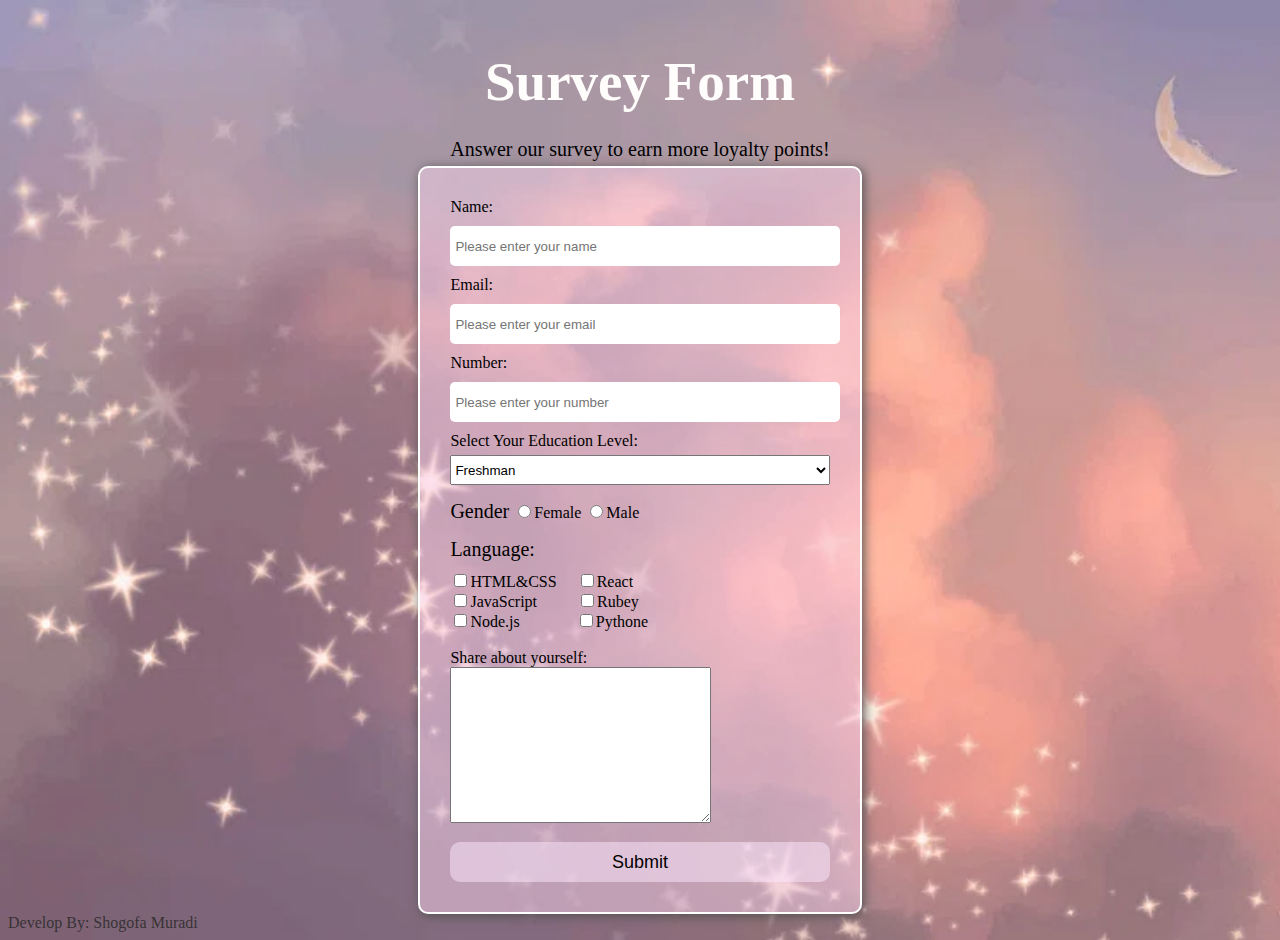
==== survey-form.html @ 07893a81 "Footer text designed and edited" ====
<!DOCTYPE html>
<html lang="en">
  <head>
    <meta charset="UTF-8" />
    <meta name="viewport" content="width=device-width, initial-scale=1.0" />
    <title>Document</title>
    <link rel="stylesheet" href="style.css" />
  </head>
  <body>
    <header>
      <h1 id="title">Survey Form</h1>
      <p id="description">Answer our survey to earn more loyalty points!</p>
    </header>
    <main>
      <form action="" id="survey-form">
        <div class="info">
          <label for="name" id="name">Name:</label><br />
          <input
            type="text"
            id="name"
            placeholder="Please enter your name"
          /><br />
          <label for="email" id="email">Email:</label><br />
          <input
            type="email"
            id="email"
            placeholder="Please enter your email"
          /><br />
          <label for="number" id="num">Number:</label><br />
          <input
            type="number"
            id="number"
            placeholder="Please enter your number"
          /><br />
        </div>
        <label for="education">Select Your Education Level: </label><br />
        <select name="" id="dropdown">
          <option value="freshman">Freshman</option>
          <option value="Sophomore">Sophomore</option>
          <option value="Junior">Junior</option>
          <option value="Senior">Senior</option></select
        ><br />
        <label for="gender" id="gender">Gender</label>
        <input type="radio" name="gen" />Female
        <input type="radio" name="gen" />Male<br />
        <div id="lang">
          <label for="lang" id="lan">Language:</label><br />
          <input type="checkbox" name="" id="" />HTML&CSS &nbsp; &nbsp;
          <input type="checkbox" name="" id="" />React<br />
          <input type="checkbox" name="" id="" />JavaScript&nbsp; &nbsp;
          &nbsp;&nbsp; &nbsp;&nbsp;
          <input type="checkbox" name="" id="" />Rubey<br />
          <input type="checkbox" name="" id="" />Node.js&nbsp; &nbsp;&nbsp;
          &nbsp;&nbsp; &nbsp;&nbsp; &nbsp;&nbsp;
          <input type="checkbox" name="" id="" />Pythone<br />
        </div>
        <br />
        <label for="">Share about yourself:</label>
        <textarea name="" id="" cols="30" rows="10"></textarea><br />
        <button type="submit" id="btn">Submit</button><br />
      </form>
    </main>
    <footer>Develop By: Shogofa Muradi</footer>
  </body>
</html>
---- style.css ----
body {
  /* background-color: rgb(151, 149, 149); */
  background-image: url(Images/czNmcy1wcml2YXRlL3Jhd3BpeGVsX2ltYWdlcy93ZWJzaXRlX2NvbnRlbnQvbHIvcm00ODYtYmctMDA0LWt6MG15bDIwLmpwZw.webp);
  background-size: cover;
}

#title {
  text-align: center;
  margin: 50px 0 25px 0;
  color: rgb(255, 252, 252);
  font-size: 55px;
  font-weight: bold;
}

#description {
  text-align: center;
  margin: 5px 0 5px 0;
  font-size: 20px;
}

form {
  border-style: solid;
  border-color: rgb(255, 254, 254);
  border-width: 2px;
  background-color: rgba(250, 212, 237, 0.5);
  width: 30%;
  border-radius: 10px;
  height: auto;
  margin: 0 auto;
  padding: 30px;
  box-shadow: 2px 2px 12px rgb(82, 81, 81);
}

.info input {
  width: 100%;
  height: 30px;
  margin: 10px auto;
  border-radius: 5px;
  border: none;
  padding: 5px;
}

#name {
  margin: 10px auto;
}

#dropdown {
  width: 100%;
  height: 30px;
  margin: 5px 0 10px 0;
}

#gender {
  font-size: 20px;
  display: inline-block;
  margin: 5px 0;
}

#lan {
  font-size: 20px;
  display: inline-block;
  margin: 10px 0;
}

#btn {
  width: 100%;
  height: 40px;
  border: none;
  margin-top: 15px;
  border-radius: 10px;
  background-color: rgba(254, 232, 254, 0.5);
  font-size: 18px;
}

footer {
  color: rgba(37, 37, 37, 0.8);
}
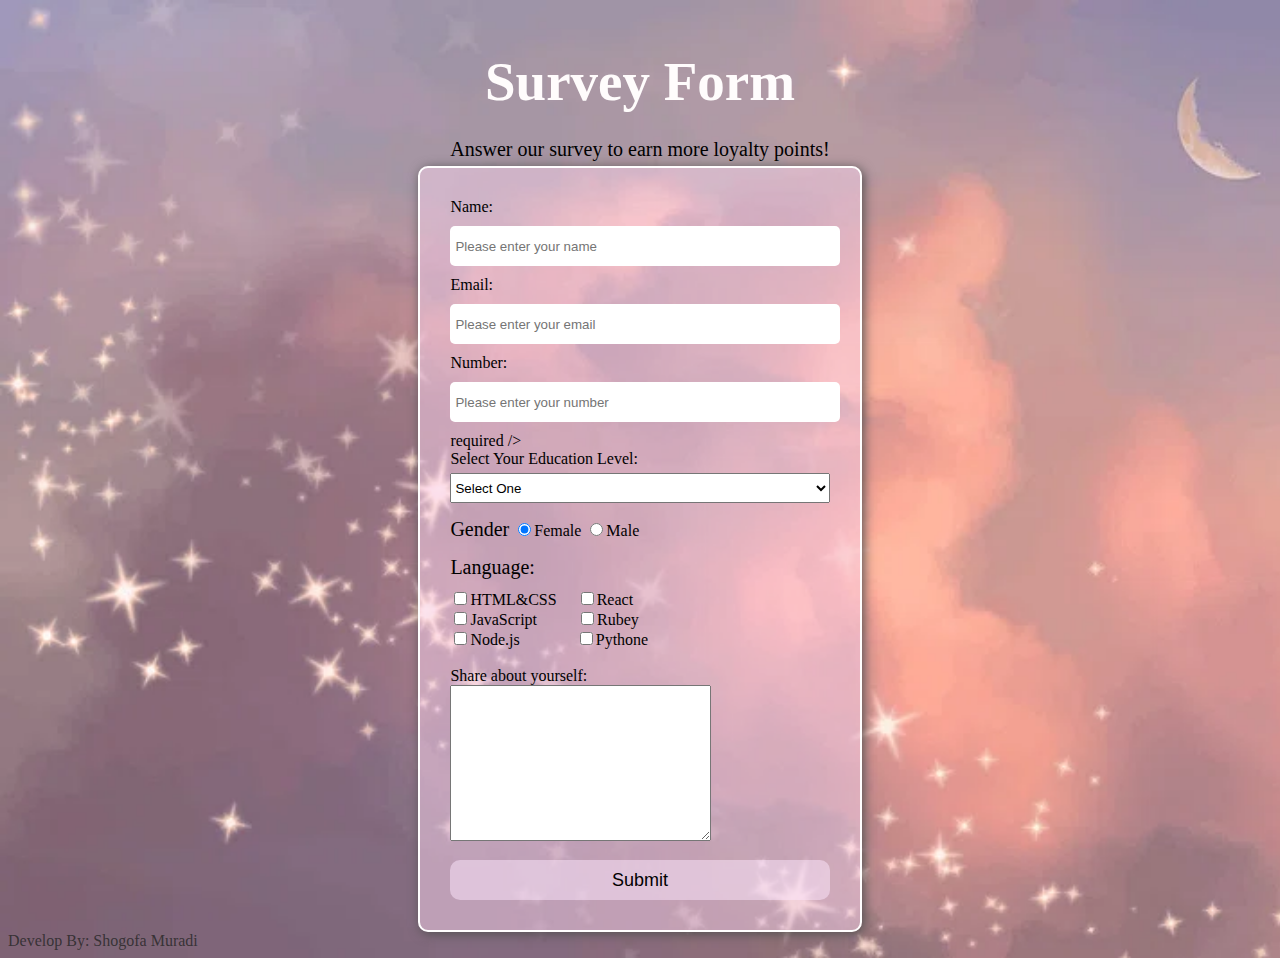
==== commit 2423ff11: "Email & number Validation added number range validation added" ====
--- a/survey-form.html
+++ b/survey-form.html
@@ -19,29 +19,54 @@
             type="text"
             id="name"
             placeholder="Please enter your name"
+            required
           /><br />
-          <label for="email" id="email">Email:</label><br />
+          <label
+            for="email"
+            id="email"
+            pattern="[a-z0-9._%+-]+@[a-z0-9.-]+\.[a-z]{2,4}$"
+            >Email:</label
+          ><br />
           <input
             type="email"
             id="email"
             placeholder="Please enter your email"
+            required
           /><br />
-          <label for="number" id="num">Number:</label><br />
+          <label for="number" id="num" pattern="[789][0-9]{9}">Number:</label
+          ><br />
           <input
             type="number"
             id="number"
             placeholder="Please enter your number"
-          /><br />
+            min="700000000"
+            max="799999999"
+            <!--
+            it
+            is
+            not
+            very
+            professional
+            but
+            I
+            will
+            work
+            on
+            it
+            --
+          />
+          required /><br />
         </div>
         <label for="education">Select Your Education Level: </label><br />
-        <select name="" id="dropdown">
+        <select name="" id="dropdown" required>
+          <option value="">Select One</option>
           <option value="freshman">Freshman</option>
           <option value="Sophomore">Sophomore</option>
           <option value="Junior">Junior</option>
           <option value="Senior">Senior</option></select
         ><br />
         <label for="gender" id="gender">Gender</label>
-        <input type="radio" name="gen" />Female
+        <input type="radio" name="gen" checked />Female
         <input type="radio" name="gen" />Male<br />
         <div id="lang">
           <label for="lang" id="lan">Language:</label><br />
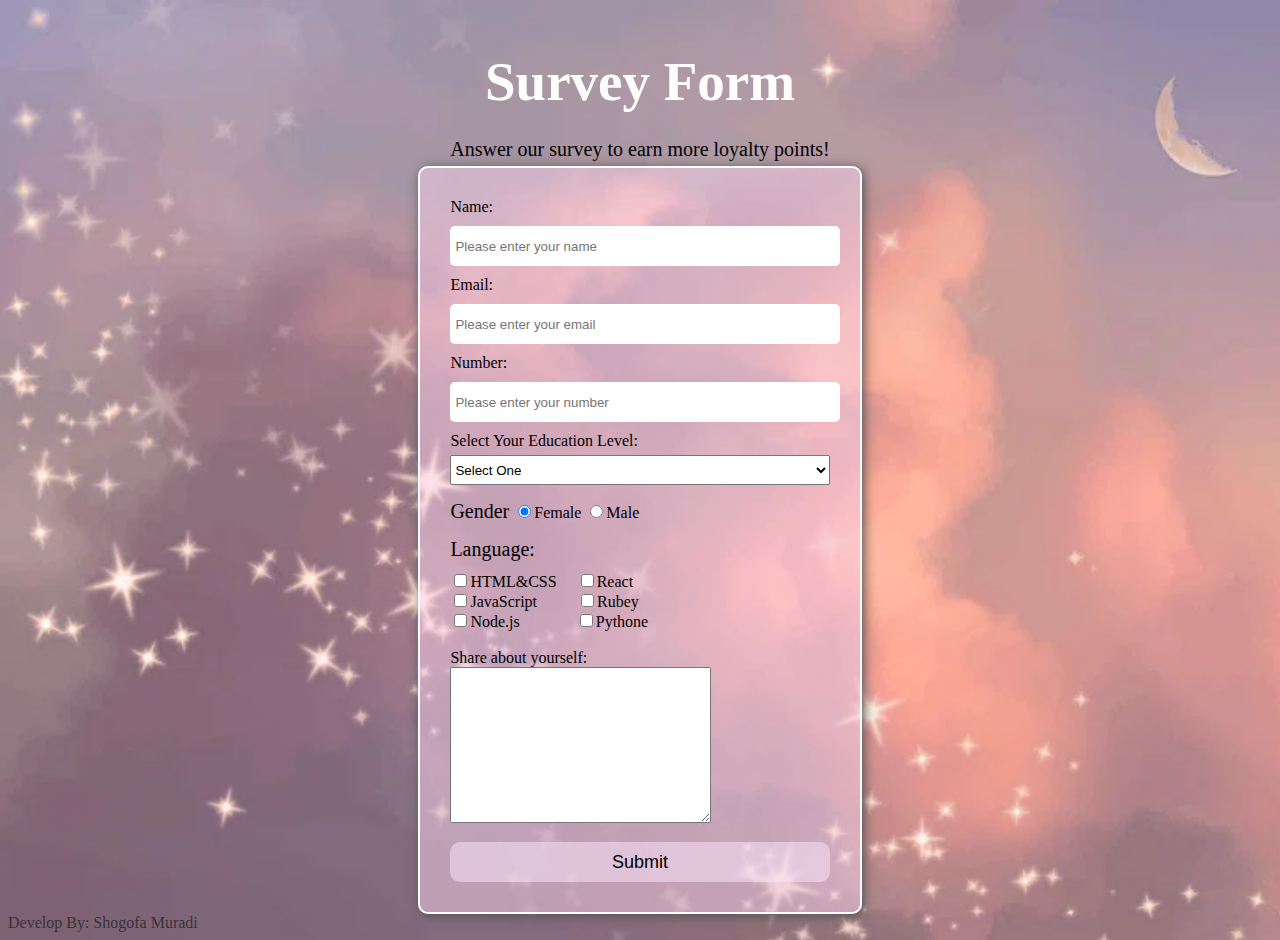
==== commit 5f4e9e75: "for attribute corresponds to the id" ====
--- a/survey-form.html
+++ b/survey-form.html
@@ -12,50 +12,41 @@
       <p id="description">Answer our survey to earn more loyalty points!</p>
     </header>
     <main>
-      <form action="" id="survey-form">
+      <form action="#" id="survey-form">
         <div class="info">
-          <label for="name" id="name">Name:</label><br />
+          <label for="name" id="name-label">Name:</label><br />
           <input
             type="text"
             id="name"
+            name="name"
             placeholder="Please enter your name"
             required
           /><br />
           <label
             for="email"
-            id="email"
+            id="email-label"
             pattern="[a-z0-9._%+-]+@[a-z0-9.-]+\.[a-z]{2,4}$"
             >Email:</label
           ><br />
           <input
             type="email"
             id="email"
+            name="email"
             placeholder="Please enter your email"
             required
           /><br />
-          <label for="number" id="num" pattern="[789][0-9]{9}">Number:</label
+          <label for="number" id="number-label" pattern="[789][0-9]{9}"
+            >Number:</label
           ><br />
           <input
             type="number"
             id="number"
+            name="number"
             placeholder="Please enter your number"
             min="700000000"
             max="799999999"
-            <!--
-            it
-            is
-            not
-            very
-            professional
-            but
-            I
-            will
-            work
-            on
-            it
-            --
-          />
-          required /><br />
+            required
+          /><br />
         </div>
         <label for="education">Select Your Education Level: </label><br />
         <select name="" id="dropdown" required>
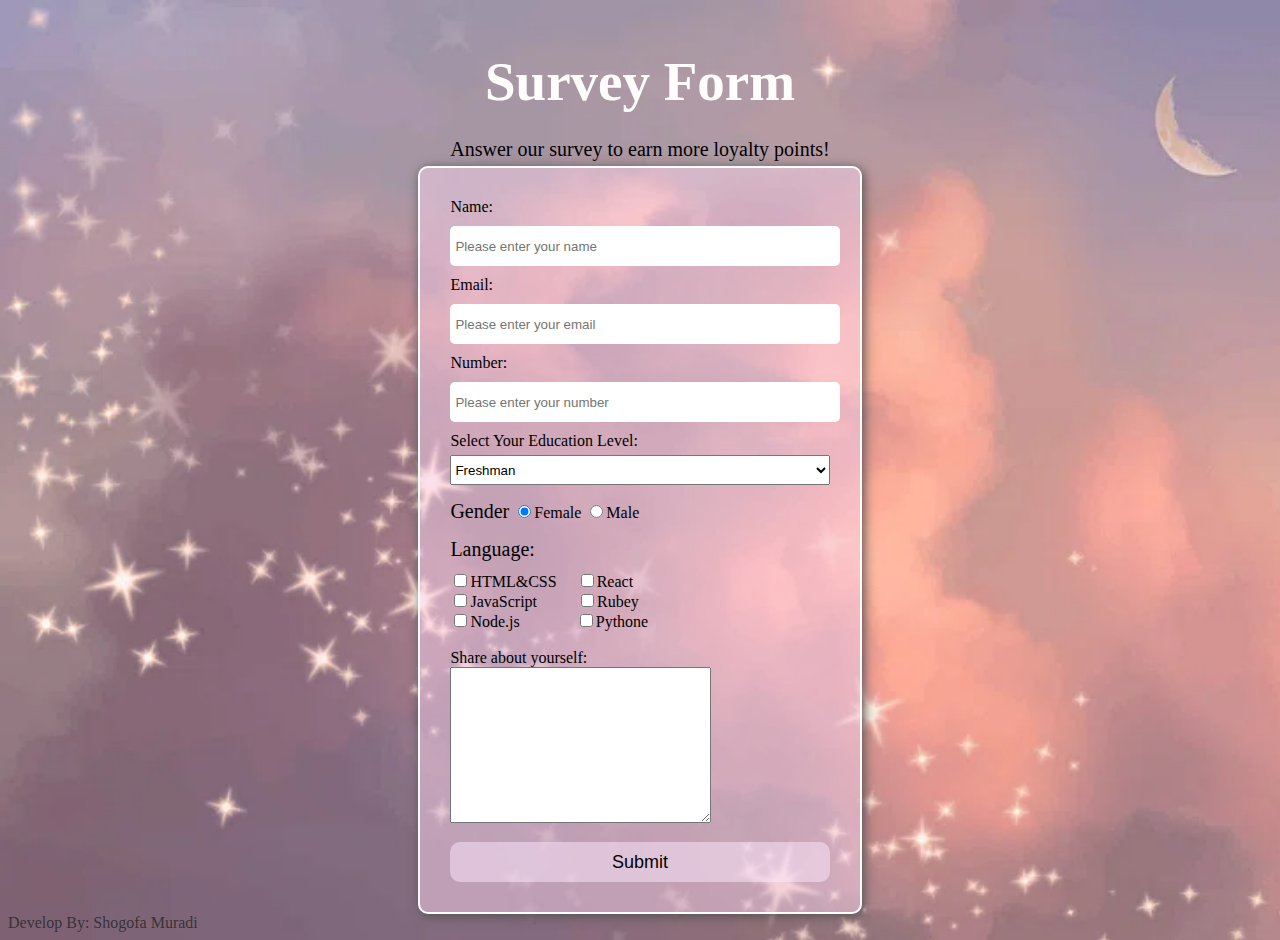
==== commit f3cb663d: "name added to the select element" ====
--- a/survey-form.html
+++ b/survey-form.html
@@ -49,12 +49,11 @@
           /><br />
         </div>
         <label for="education">Select Your Education Level: </label><br />
-        <select name="" id="dropdown" required>
-          <option value="">Select One</option>
+        <select name="education" id="dropdown">
           <option value="freshman">Freshman</option>
-          <option value="Sophomore">Sophomore</option>
-          <option value="Junior">Junior</option>
-          <option value="Senior">Senior</option></select
+          <option value="sophomore">Sophomore</option>
+          <option value="junior">Junior</option>
+          <option value="senior">Senior</option></select
         ><br />
         <label for="gender" id="gender">Gender</label>
         <input type="radio" name="gen" checked />Female
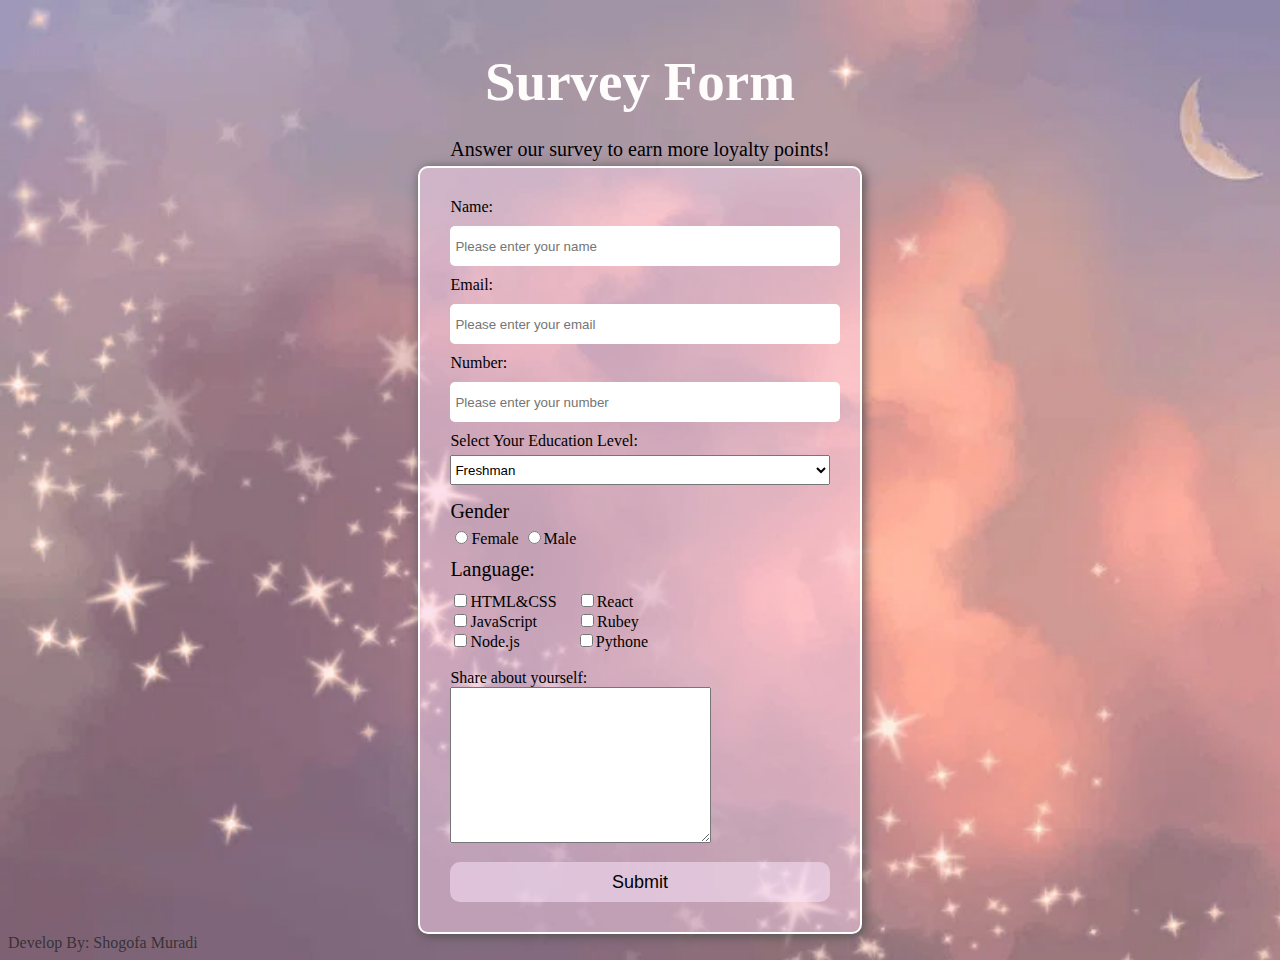
==== commit 2c2ab654: "gender radio associated with some labels" ====
--- a/survey-form.html
+++ b/survey-form.html
@@ -55,9 +55,9 @@
           <option value="junior">Junior</option>
           <option value="senior">Senior</option></select
         ><br />
-        <label for="gender" id="gender">Gender</label>
-        <input type="radio" name="gen" checked />Female
-        <input type="radio" name="gen" />Male<br />
+        <label id="gender">Gender</label><br />
+        <input type="radio" id="female" name="gender" value="female" />Female
+        <input type="radio" id="male" name="gender" value="male" />Male<br />
         <div id="lang">
           <label for="lang" id="lan">Language:</label><br />
           <input type="checkbox" name="" id="" />HTML&CSS &nbsp; &nbsp;
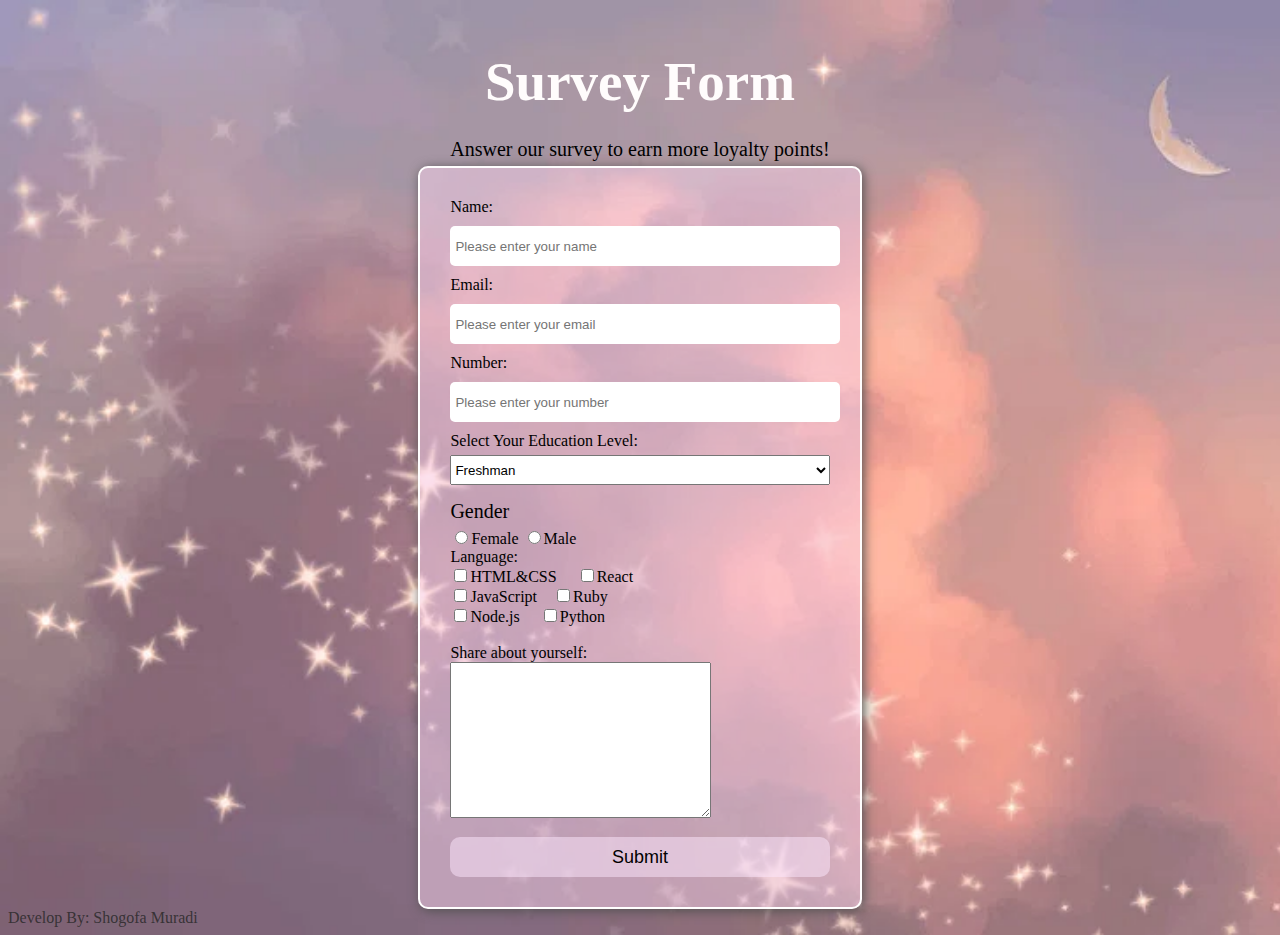
==== commit 5a376578: "name attributes assigned to language selection" ====
--- a/survey-form.html
+++ b/survey-form.html
@@ -59,15 +59,43 @@
         <input type="radio" id="female" name="gender" value="female" />Female
         <input type="radio" id="male" name="gender" value="male" />Male<br />
         <div id="lang">
-          <label for="lang" id="lan">Language:</label><br />
-          <input type="checkbox" name="" id="" />HTML&CSS &nbsp; &nbsp;
-          <input type="checkbox" name="" id="" />React<br />
-          <input type="checkbox" name="" id="" />JavaScript&nbsp; &nbsp;
-          &nbsp;&nbsp; &nbsp;&nbsp;
-          <input type="checkbox" name="" id="" />Rubey<br />
-          <input type="checkbox" name="" id="" />Node.js&nbsp; &nbsp;&nbsp;
-          &nbsp;&nbsp; &nbsp;&nbsp; &nbsp;&nbsp;
-          <input type="checkbox" name="" id="" />Pythone<br />
+          <label id="lang-label">Language:</label><br />
+          <input
+            type="checkbox"
+            id="html_css"
+            name="language"
+            value="HTML&CSS"
+          />HTML&CSS &nbsp; &nbsp;
+          <input
+            type="checkbox"
+            id="react"
+            name="language"
+            value="React"
+          />React<br />
+          <input
+            type="checkbox"
+            id="javascript"
+            name="language"
+            value="JavaScript"
+          />JavaScript&nbsp; &nbsp;
+          <input
+            type="checkbox"
+            id="ruby"
+            name="language"
+            value="Ruby"
+          />Ruby<br />
+          <input
+            type="checkbox"
+            id="nodejs"
+            name="language"
+            value="Node.js"
+          />Node.js&nbsp; &nbsp;&nbsp;
+          <input
+            type="checkbox"
+            id="python"
+            name="language"
+            value="Python"
+          />Python<br />
         </div>
         <br />
         <label for="">Share about yourself:</label>
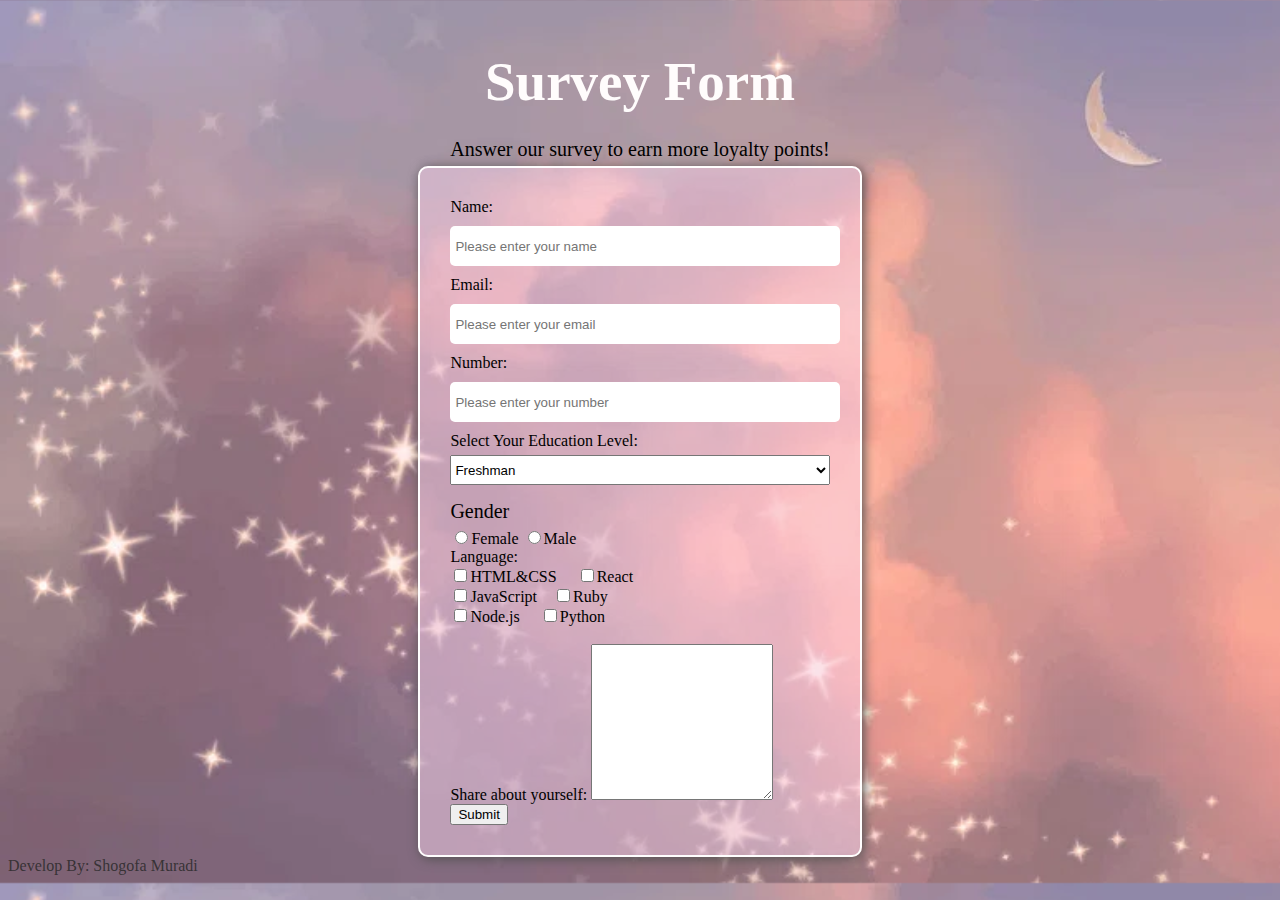
==== commit 75114694: "for attribute added to pointing to the textarea's id" ====
--- a/survey-form.html
+++ b/survey-form.html
@@ -98,9 +98,9 @@
           />Python<br />
         </div>
         <br />
-        <label for="">Share about yourself:</label>
-        <textarea name="" id="" cols="30" rows="10"></textarea><br />
-        <button type="submit" id="btn">Submit</button><br />
+        <label for="about">Share about yourself:</label>
+        <textarea id="about" name="about" cols="20" rows="10"></textarea><br />
+        <button type="submit" id="submit">Submit</button><br />
       </form>
     </main>
     <footer>Develop By: Shogofa Muradi</footer>
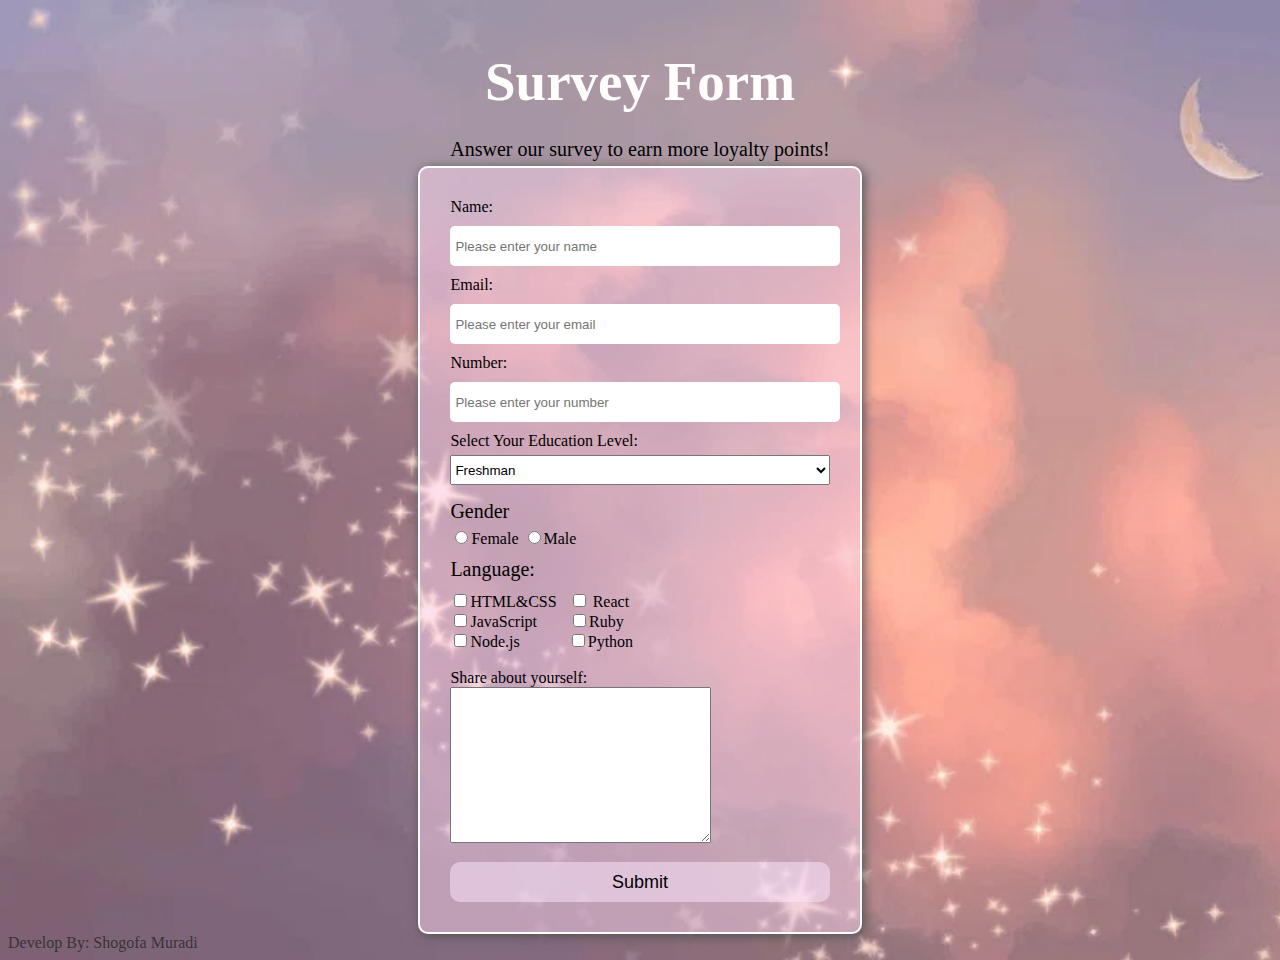
==== commit bba912fc: "some final edited added" ====
--- a/survey-form.html
+++ b/survey-form.html
@@ -58,26 +58,22 @@
         <label id="gender">Gender</label><br />
         <input type="radio" id="female" name="gender" value="female" />Female
         <input type="radio" id="male" name="gender" value="male" />Male<br />
-        <div id="lang">
+        <div id="lan">
           <label id="lang-label">Language:</label><br />
           <input
             type="checkbox"
             id="html_css"
             name="language"
             value="HTML&CSS"
-          />HTML&CSS &nbsp; &nbsp;
-          <input
-            type="checkbox"
-            id="react"
-            name="language"
-            value="React"
-          />React<br />
+          />HTML&CSS &nbsp;
+          <input type="checkbox" id="react" name="language" value="React" />
+          React<br />
           <input
             type="checkbox"
             id="javascript"
             name="language"
             value="JavaScript"
-          />JavaScript&nbsp; &nbsp;
+          />JavaScript&nbsp; &nbsp; &nbsp; &nbsp;
           <input
             type="checkbox"
             id="ruby"
@@ -89,7 +85,7 @@
             id="nodejs"
             name="language"
             value="Node.js"
-          />Node.js&nbsp; &nbsp;&nbsp;
+          />Node.js&nbsp; &nbsp;&nbsp;&nbsp; &nbsp;&nbsp; &nbsp;&nbsp;
           <input
             type="checkbox"
             id="python"
@@ -99,7 +95,7 @@
         </div>
         <br />
         <label for="about">Share about yourself:</label>
-        <textarea id="about" name="about" cols="20" rows="10"></textarea><br />
+        <textarea name="about" id="about" cols="30" rows="10"></textarea><br />
         <button type="submit" id="submit">Submit</button><br />
       </form>
     </main>
--- a/style.css
+++ b/style.css
@@ -56,13 +56,13 @@
   margin: 5px 0;
 }
 
-#lan {
+#lang-label {
   font-size: 20px;
   display: inline-block;
   margin: 10px 0;
 }
 
-#btn {
+#submit {
   width: 100%;
   height: 40px;
   border: none;
